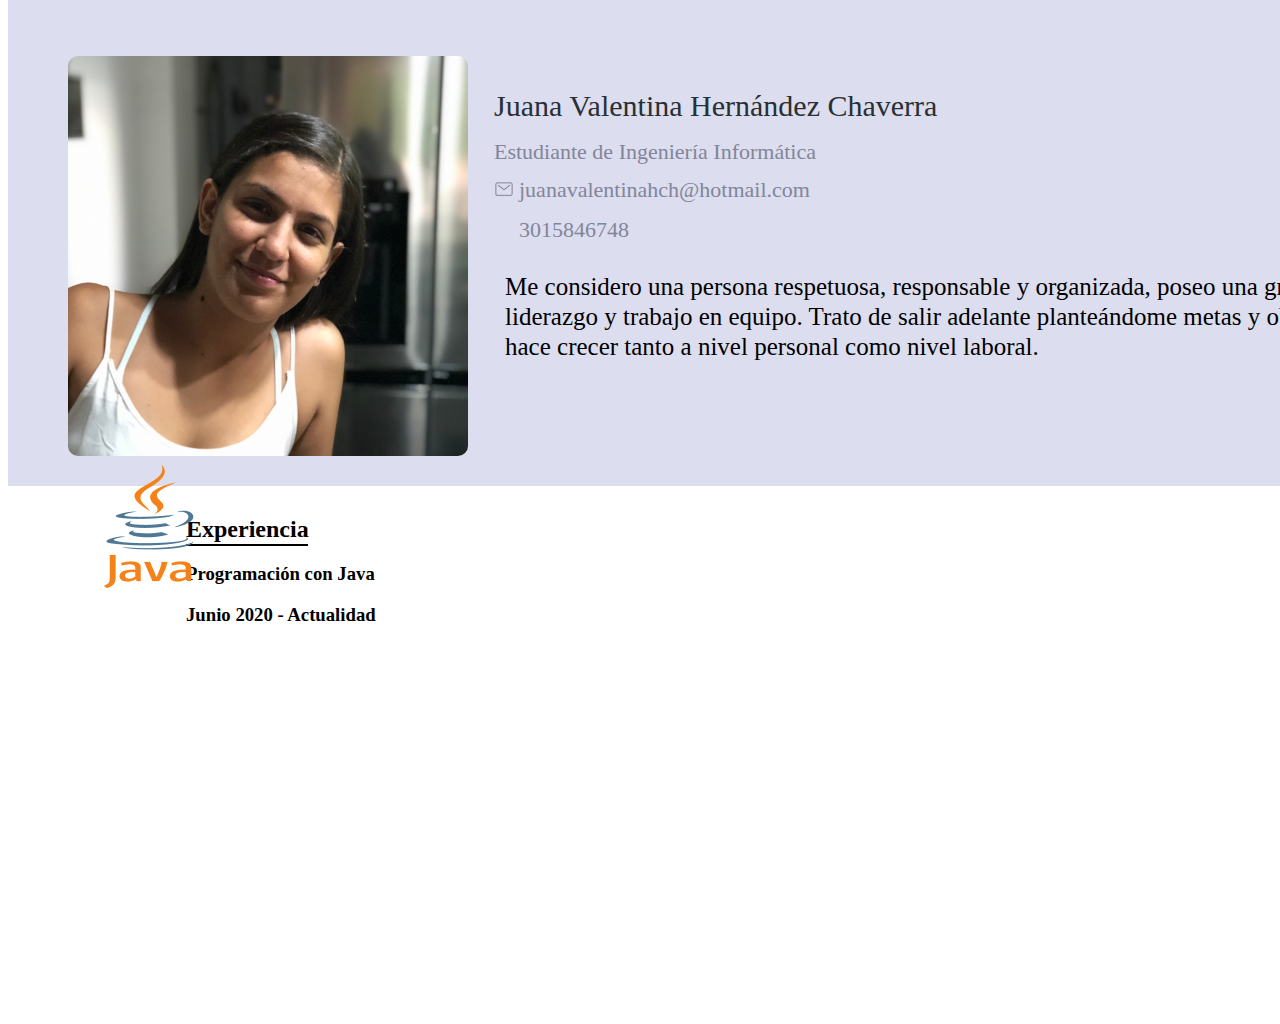
==== HojaDeVida_Juana/HojaDeVida.html @ 7e01e056 "Add files via upload" ====
<!DOCTYPE html>
<html lang="es">
<head>
    <meta charset="UTF-8">
    <meta http-equiv="X-UA-Compatible" content="IE=edge">
    <meta name="viewport" content="width=device-width, initial-scale=1.0">
    <title>Hoja de vida web</title>
    <link rel="stylesheet" href="Estilo.css">
</head>
<body>
    <header>
        <section class="fondo1">
            <h1 class="nombre">Juana Valentina Hernández Chaverra</h1>
            <h2 class="profesion">Estudiante de Ingeniería Informática</h2>
            <h3 class="mail" >juanavalentinahch@hotmail.com</h3>
            <h3 class="vectormail"> </h3>
            <h3 class="tel">3015846748</h3>
            <h4 class="descripcion">
                Me considero una persona respetuosa, responsable y organizada, poseo una gran capacidad de liderazgo y trabajo en equipo. 
                Trato de salir adelante planteándome metas y objetivos que me hace crecer tanto a nivel personal como nivel laboral.</h4>
        </section>
        <img class="imagen" src="Images/IMG_0995.JPG" alt="Fotografia programador" width="200px" height="200px">
    </header>
    <section class="Experiencia">
        <article class="java">
            <h2>Experiencia</h2>
            <h2 class="tituloexperiencia"></h2>
            <h3>Programación con Java</h3>
            <h3 >Junio 2020 - Actualidad</h3>
        </article>
        <h3 class="logojava"></h3>
    </section>
    
</body>
</html>
---- HojaDeVida_Juana/Estilo.css ----
body{
    position: absolute;
    width: 1440px;
    height: 1024px;
    left: 0px;
    top: -12px;

    background-size: cover;
    background-repeat: no-repeat;
}
/* Fondo */

.fondo1{
    position: absolute;
    width: 1512px;
    height: 487px;
    left: 0px;
    top: 3px;

    background: #DCDDEE;}

    .imagen{
    /* Imagen Personal */
    position: absolute;
    width: 400px;
    height: 400px;
    left: 60px;
    top: 60px;

    border-radius: 10px;

    background: url(Images/IMG_0995.JPG);}

.nombre{

    /* Nombre */

    position: absolute;
    width: 684px;
    height: 22px;
    left: 486px;
    top: 64px;

    font-family: Poppins;
    font-style: normal;
    font-weight: 500;
    font-size: 30px;
    line-height: 45px;

    /* Dark */

    color: #283035;
}

.profesion{

    /* Profesion */

    position: absolute;
    width: 684px;
    height: 22px;
    left: 486px;
    top: 120px;

    font-family: Poppins;
    font-style: normal;
    font-weight: 500;
    font-size: 22px;
    line-height: 30px;

/* Grey */

    color: #82859B;
}
.mail{
    position: static;
    width: 684px;
    height: 22px;
    left: 486px;
    top: 110px;
    
    font-family: Poppins;
    font-style: normal;
    font-weight: 300;
    font-size: 22px;
    line-height: 30px;
    /* identical to box height */
    
    
    /* Grey */
    
    color: #82859B;
    
    
    /* Inside auto layout */
    
    flex: none;
    order: 1;
    flex-grow: 0;
    margin: 0px 6px;

    /* Auto layout */

    display: flex;
    flex-direction: row;
    align-items: center;
    padding: 0px;

    position: absolute;
    width: 684px;
    height: 22px;
    left: 505px;
    top: 180px;

}

.vectormail{
   /* Vector Mail */


    position: static;
    width: 20px;
    height: 20px;
    left: 0px;
    top: 0.09px;


    /* Inside auto layout */

    flex: none;
    order: 0;
    flex-grow: 0;
    margin: 0px 6px;

    /* Auto layout */

    display: flex;
    flex-direction: row;
    align-items: center;
    padding: 0px;

    position: absolute;
    width: 684px;
    height: 22px;
    left: 480px;
    top: 180px;

    background: url(Images/Vector\ Mail.png);
    background-repeat: no-repeat;

}

.tel{
    position: static;
    width: 115px;
    height: 30px;
    left: 18px;
    top: 0px;

    font-family: Poppins;
    font-style: normal;
    font-weight: 300;
    font-size: 22px;
    line-height: 30px;
    /* identical to box height */


    /* Grey */

    color: #82859B;


    /* Inside auto layout */

    flex: none;
    order: 1;
    flex-grow: 0;
    margin: 0px 6px;
    /* Auto layout */

    display: flex;
    flex-direction: row;
    align-items: center;
    padding: 0px;

    position: absolute;
    width: 684px;
    height: 22px;
    left: 505px;
    top: 220px;
}
.vectortel{
    /* Vector Tel */


    position: static;
    width: 12px;
    height: 12px;
    left: 0px;
    top: 220px;


    /* Inside auto layout */

    flex: none;
    order: 0;
    flex-grow: 0;
    margin: 0px 6px;
    /* Auto layout */

    display: flex;
    flex-direction: row;
    align-items: center;
    padding: 0px;

    position: absolute;
    width: 319px;
    height: 30px;
    left: 480px;
    top: 220px;

    background: url(Images/Vector\ Tel.png);
    background-repeat: no-repeat;
}
.descripcion{
    /* Descripcion Propia */


    position: absolute;
    width: 943px;
    height: 154px;
    left: 497px;
    top: 240px;

    font-family: Poppins;
    font-style: normal;
    font-weight: 300;
    font-size: 25px;
    line-height: 30px;

    color: #000000;
}
.Experiencia{
    position: absolute;
    width: 644.23px;
    height: 504px;
    left: 86px;
    top: 400px;

}
.tituloexperiencia{
    position: absolute;
    width: 120px;
    height: 0px;
    left: 0px;
    top: 28px;
    
    /* Dark */
    
    background: #283035;
    border: 1px solid #000000;

}
.java{
    position: absolute;
    width: 621.35px;
    height: 125px;
    left: 92px;
    top: 100px;
}
.logojava{
    /* Logo Java */


    position: absolute;
    width: 92px;
    height: 125px;
    left: 10px;
    top: 50px;
    background: url(Images/Logo\ Java.png);
}
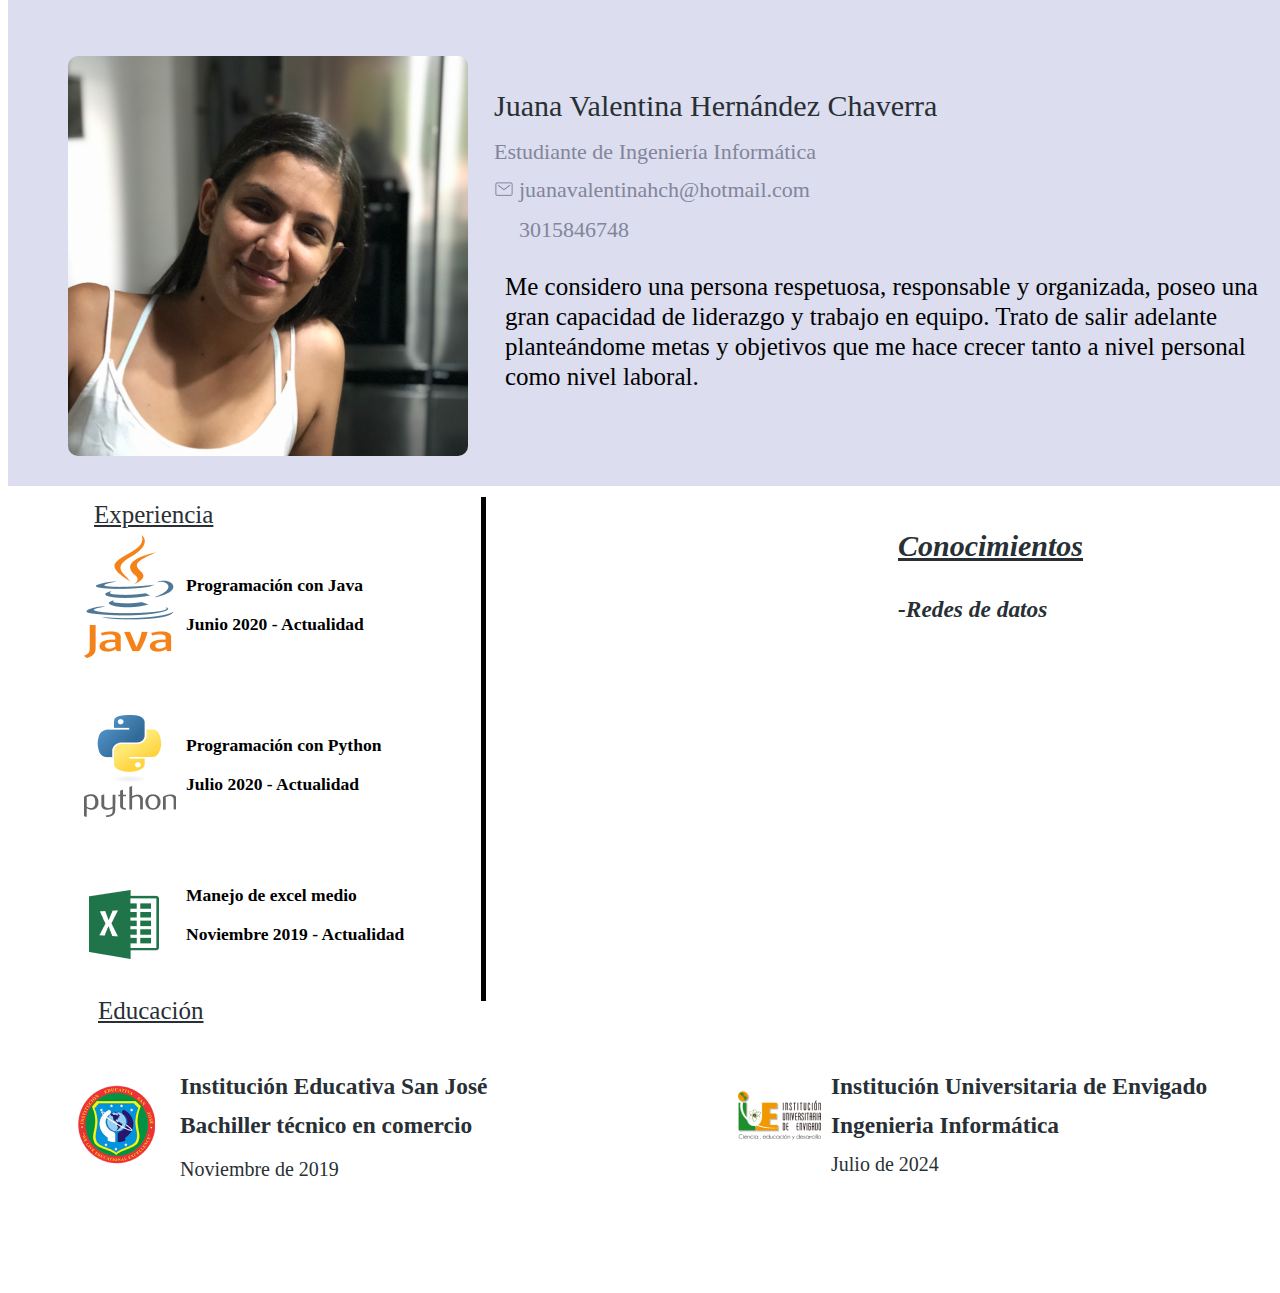
==== commit 1908ce8b: "Add files via upload" ====
--- a/HojaDeVida_Juana/HojaDeVida.html
+++ b/HojaDeVida_Juana/HojaDeVida.html
@@ -21,15 +21,48 @@
         </section>
         <img class="imagen" src="Images/IMG_0995.JPG" alt="Fotografia programador" width="200px" height="200px">
     </header>
+    
     <section class="Experiencia">
+        <h2><u class="tituloExperiencia">Experiencia</u></h2>
         <article class="java">
-            <h2>Experiencia</h2>
-            <h2 class="tituloexperiencia"></h2>
-            <h3>Programación con Java</h3>
+            <h3 >Programación con Java</h3>
             <h3 >Junio 2020 - Actualidad</h3>
         </article>
         <h3 class="logojava"></h3>
+        <article class="python">
+            <h3>Programación con Python</h3>
+            <h3 >Julio 2020 - Actualidad</h3>
+        </article>
+        <h3 class="logopython"></h3>
+        <article class="excel">
+            <h3>Manejo de excel medio</h3>
+            <h3 >Noviembre 2019 - Actualidad</h3>
+        </article>
+        <h3 class="logoexcel"></h3>
+        <div class="v-line">
+        </div>
     </section>
-    
+    <section class="educacion"> 
+    <h2><u class="tituloeducacion">Educación</u></h2>
+    <article class="colegio">
+        <h3>Institución Educativa San José</h3>
+        <h3>Bachiller técnico en comercio</h3>
+        <h3 class="fechacolegio">Noviembre de 2019</h3>
+    </article>
+    <h3 class="logocolegio"></h3>
+    <article class="Universidad">
+        <h3>Institución Universitaria de Envigado</h3>
+        <h3>Ingenieria Informática</h3>
+        <h3 class="titulofecha">Julio de 2024</h3>
+    </article>
+    <h3 class="logoU"></h3>
+    </section>  
+
+    <section class="tituloconocimientos">
+        <h2><u>Conocimientos</u></h2>
+        <article>
+            <h3>-Redes de datos</h3>
+        </article>
+    </section>
 </body>
 </html>--- a/HojaDeVida_Juana/Estilo.css
+++ b/HojaDeVida_Juana/Estilo.css
@@ -12,7 +12,7 @@
 
 .fondo1{
     position: absolute;
-    width: 1512px;
+    width: 1350px;
     height: 487px;
     left: 0px;
     top: 3px;
@@ -29,7 +29,8 @@
 
     border-radius: 10px;
 
-    background: url(Images/IMG_0995.JPG);}
+    background: url(Images/IMG_0995.JPG)
+}   
 
 .nombre{
 
@@ -227,14 +228,14 @@
 
 
     position: absolute;
-    width: 943px;
+    width: 800px;
     height: 154px;
     left: 497px;
     top: 240px;
 
     font-family: Poppins;
     font-style: normal;
-    font-weight: 300;
+    font-weight: 200;
     font-size: 25px;
     line-height: 30px;
 
@@ -247,26 +248,40 @@
     left: 86px;
     top: 400px;
 
-}
-.tituloexperiencia{
+    
+
+}
+.tituloExperiencia{
     position: absolute;
     width: 120px;
     height: 0px;
     left: 0px;
-    top: 28px;
-    
-    /* Dark */
-    
-    background: #283035;
-    border: 1px solid #000000;
-
+    top: 100px;
+
+    font-family: 'Poppins';
+    font-style: normal;
+    font-weight: 500;
+    font-size: 25px;
+    line-height: 38px;
+
+    /* Dark */
+    color: #283035;
 }
 .java{
     position: absolute;
     width: 621.35px;
     height: 125px;
     left: 92px;
-    top: 100px;
+    top: 160px;
+
+    font-family: 'Poppins';
+    font-style: normal;
+    font-weight: 300;
+    font-size: 15px;
+    line-height: 22px;
+
+    /* Grey */
+    color: #000;
 }
 .logojava{
     /* Logo Java */
@@ -275,7 +290,203 @@
     position: absolute;
     width: 92px;
     height: 125px;
+    left: -10px;
+    top: 120px;
+    background: url(Images/Logo\ Java.png);
+}
+.python{
+    position: absolute;
+    width: 621.35px;
+    height: 125px;
+    left: 92px;
+    top: 320px;
+
+    font-family: 'Poppins';
+    font-style: normal;
+    font-weight: 300;
+    font-size: 15px;
+    line-height: 22px;
+
+    /* Grey */
+    color: #000;
+}
+
+.logopython{
+    position: absolute;
+    width: 92px;
+    height: 125px;
+    left: -10px;
+    top: 300px;
+    background: url(Images/Logo\ Python.png);
+    background-repeat: no-repeat;
+}
+.excel{
+    position: absolute;
+    width: 621.35px;
+    height: 125px;
+    left: 92px;
+    top: 470px;
+
+    font-family: 'Poppins';
+    font-style: normal;
+    font-weight: 300;
+    font-size: 15px;
+    line-height: 22px;
+
+    /* Grey */
+    color: #000;
+}
+
+.logoexcel{
+    position: absolute;
+    width: 92px;
+    height: 125px;
+    left: -10px;
+    top: 470px;
+    background: url(Images/Logo\ Excel.png);
+    background-repeat: no-repeat;
+}
+.v-line{
+    border-left: thick solid #000;
+    height:100%;
+    left: 60%;
+    position: absolute;
+    top: 20%;
+}
+.educacion{
+    position: absolute;
+    width: 150px;
+    height: 40px;
+    left: 80px;
+    top: 900px;
+
+    font-family: 'Poppins';
+    font-style: normal;
+    font-weight: 200;
+    font-size: 20px;
+    line-height: 15px;
+
+    /* Dark */
+    color: #283035;
+}
+.fechacolegio{
+    font-family: 'Poppins';
+    font-style: normal;
+    font-weight: 500;
+    font-size: 20px;
+    line-height: 27px;
+
+    /* Dark */
+    color: #283035;
+}
+.tituloeducacion{
+    position: absolute;
+    width: 150px;
+    height: 40px;
     left: 10px;
-    top: 50px;
-    background: url(Images/Logo\ Java.png);
+    top: 100px;
+    
+    font-family: 'Poppins';
+    font-style: normal;
+    font-weight: 500;
+    font-size: 25px;
+    line-height: 30px;
+    
+    /* Dark */
+    color: #283035;
+}
+.titulofecha{
+    position: absolute;
+    width: 150px;
+    height: 40px;
+    left: 0px;
+    top: 75px;
+
+    font-family: 'Poppins';
+    font-style: normal;
+    font-weight: 500;
+    font-size: 20px;
+    line-height: 27px;
+
+    /* Dark */
+    color: #283035;
+
+
+}
+.colegio{
+    position: absolute;
+    width: 621.35px;
+    height: 125px;
+    left: 92px;
+    top: 160px;
+}
+.logocolegio{
+    /* Logo Java */
+
+
+    position: absolute;
+    width: 92px;
+    height: 125px;
+    left: -10px;
+    top: 160px;
+    background: url(Images/Logo\ institucion.png);
+
+    background-repeat: no-repeat;
+}
+.Universidad{
+    position: absolute;
+    width: 706.77px;
+    height: 28.26px;
+    left: 743px;
+    top: 160px;
+}
+.logoU{
+    position: absolute;
+    width: 200px;
+    height: 200px;
+    object-fit: contain;
+    left: 650px;
+    top: 170px;
+
+    background: url(Images/Logo\ IUE.png);
+    background-repeat: no-repeat;
+}
+.conocimientos{
+    position: absolute;
+    width: 429.47px;
+    height: 208.96px;
+    left: 885px;
+    top: 506px;
+}
+.tituloconocimientos{
+    position: absolute;
+    width: 200px;
+    height: 30px;
+    left: 890px;
+    top: 506px;
+
+    font-family: 'Poppins';
+    font-style:oblique;
+    font-weight: 500;
+    font-size: 20px;
+    line-height: 38px;
+
+    /* Dark */
+    color: #283035;
+}
+.infoconocimientos{
+    position: absolute;
+    width: 429.47px;
+    height: 139.96px;
+    left: 885px;
+    top: 575px;
+
+    font-family: 'Poppins';
+    font-style: normal;
+    font-weight: 300;
+    font-size: 22px;
+    line-height: 33px;
+
+    /* Dark */
+    color: #283035;
 }